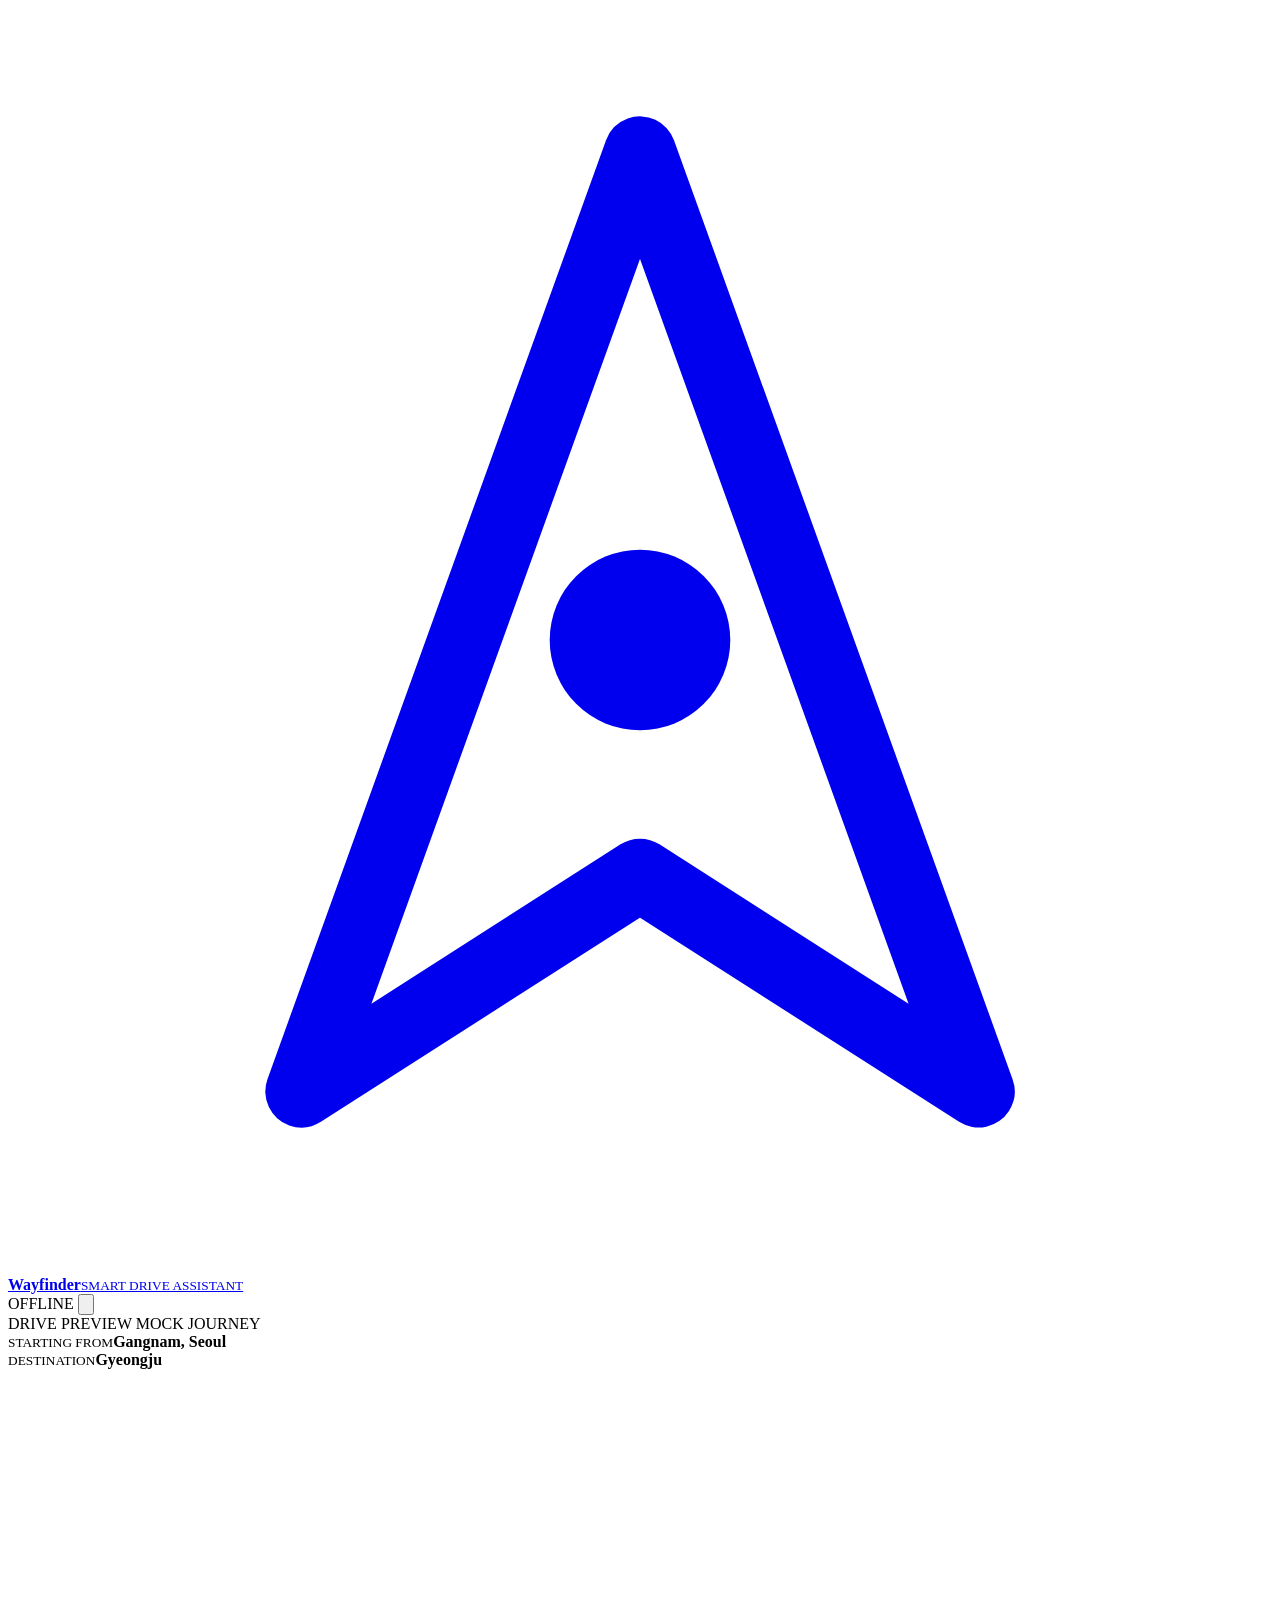
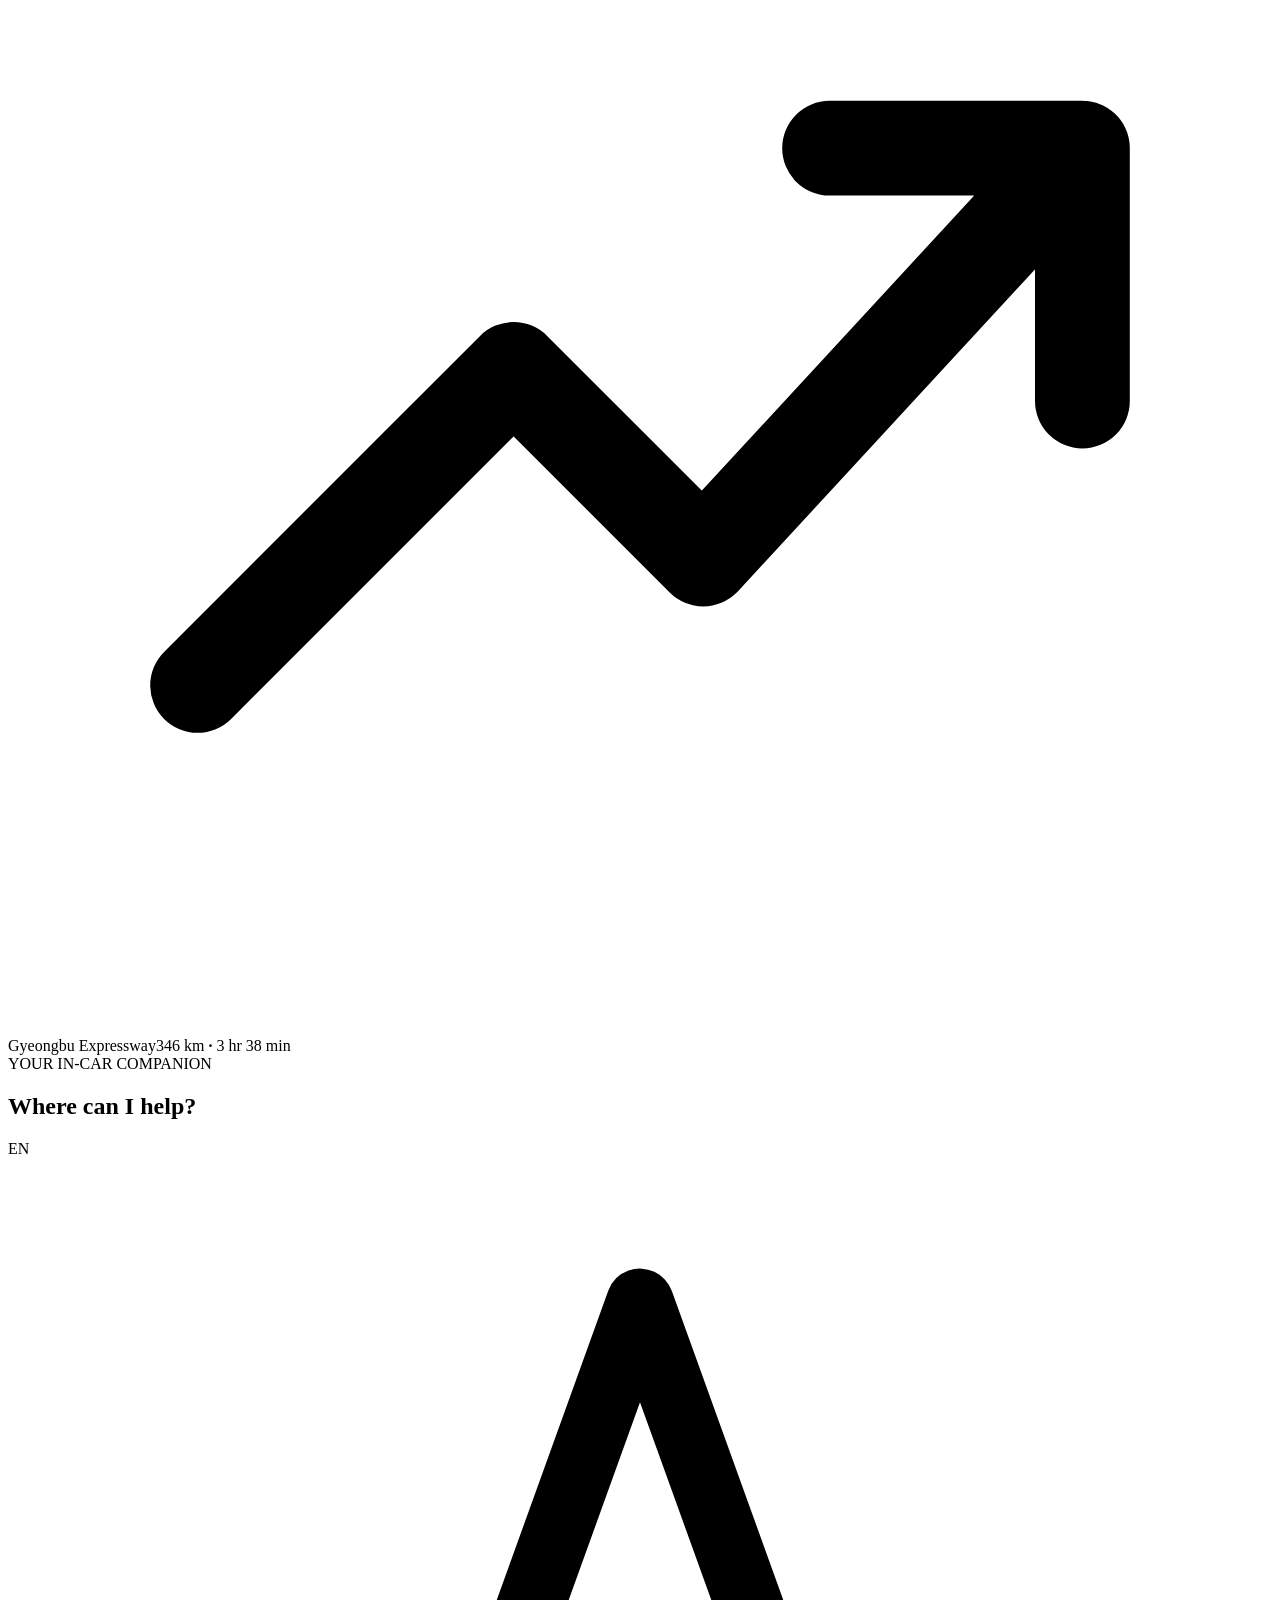
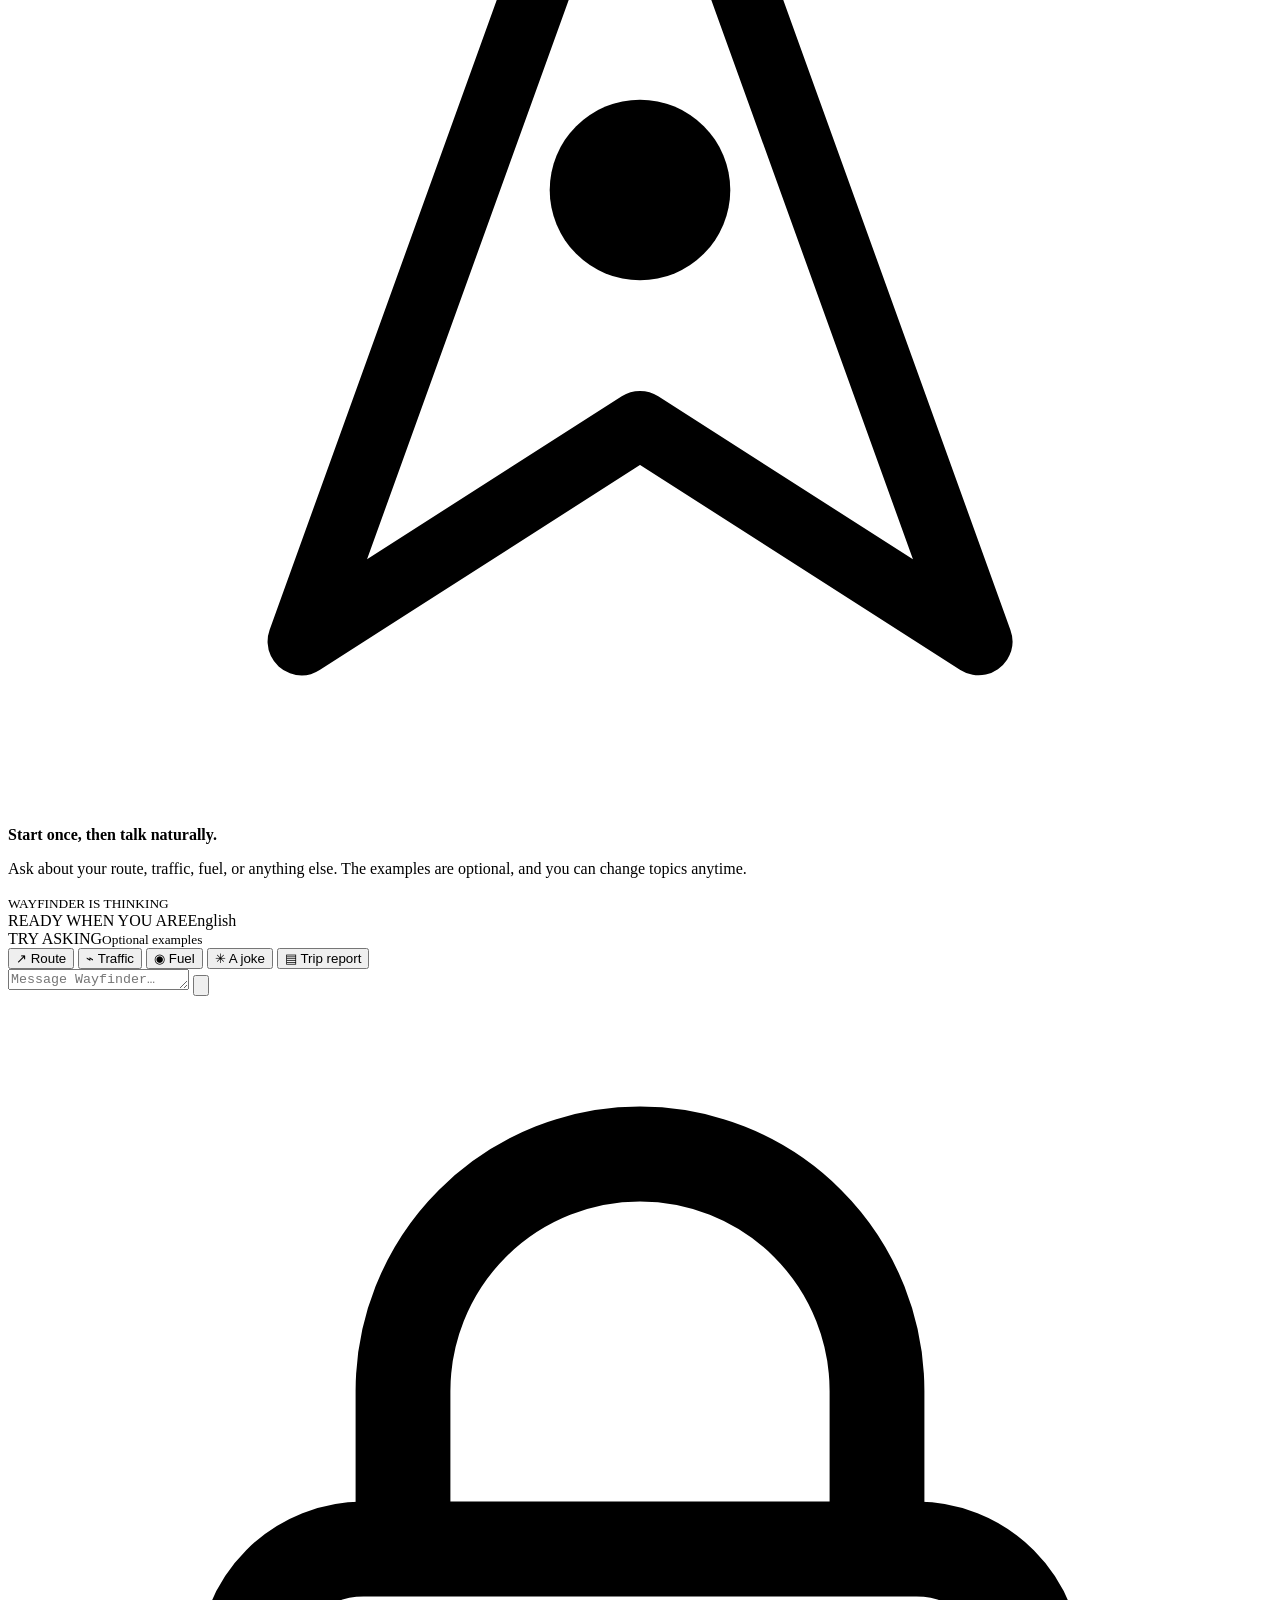
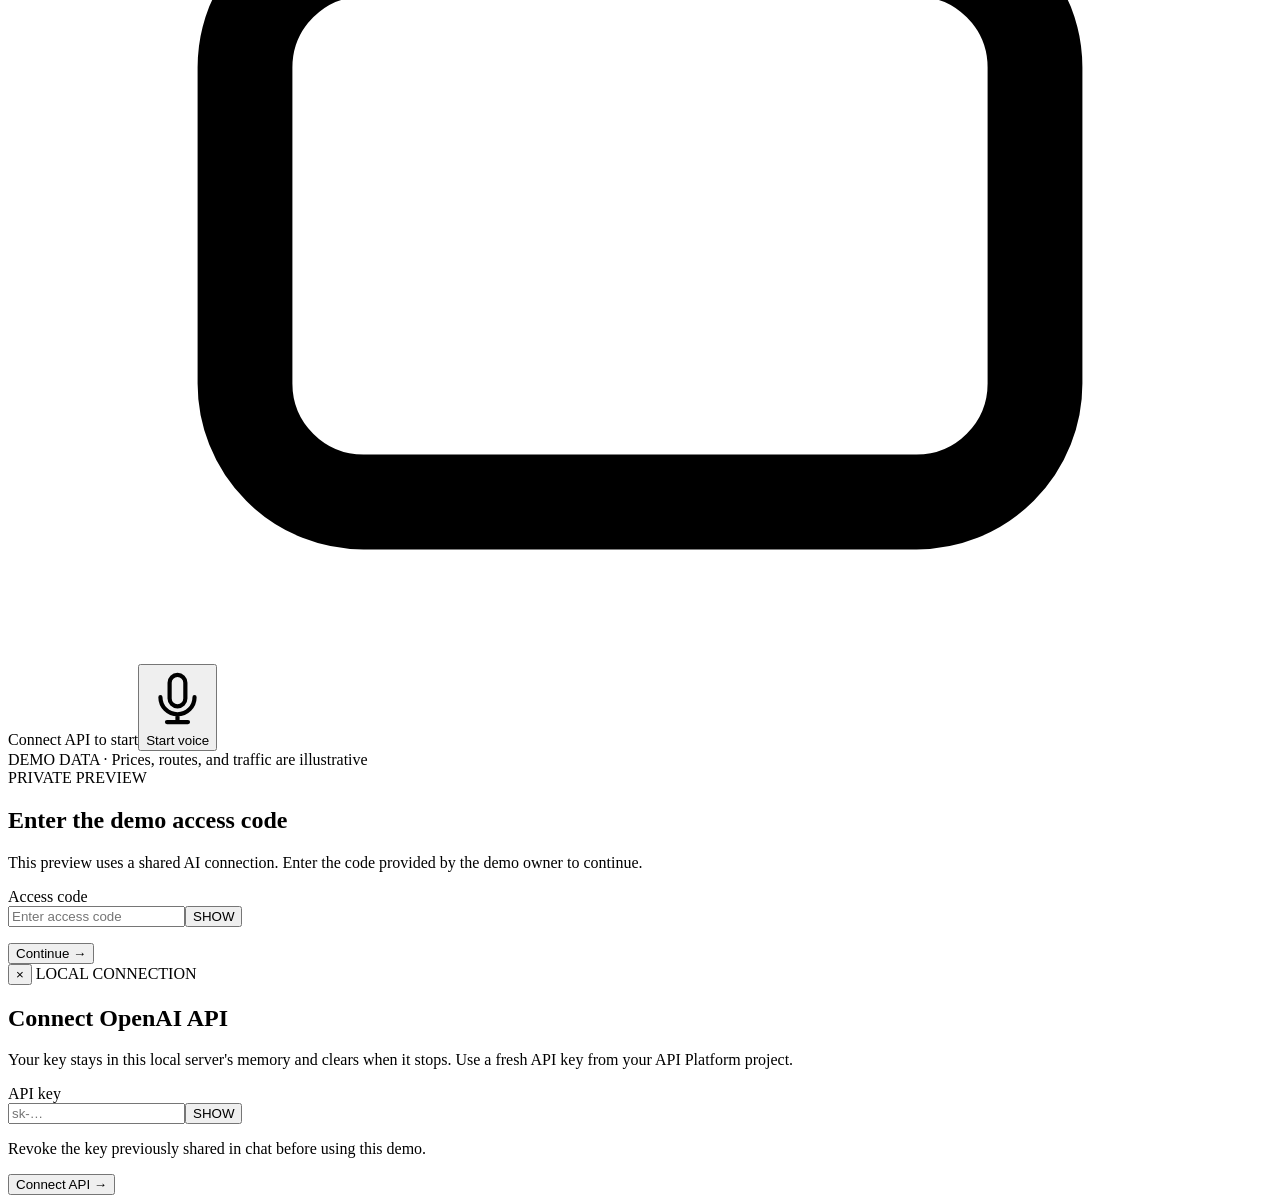
==== public/mobile.html @ 1875d5db "Publish sanitized Wayfinder deployment baseline" ====
<!doctype html>
<html lang="en">
  <head>
    <meta charset="utf-8">
    <meta name="viewport" content="width=device-width, initial-scale=1, viewport-fit=cover">
    <meta name="theme-color" content="#111712">
    <meta name="apple-mobile-web-app-capable" content="yes">
    <meta name="apple-mobile-web-app-status-bar-style" content="black-translucent">
    <title>Wayfinder · Mobile</title>
    <link rel="stylesheet" href="/mobile.css">
    <script src="/mobile.js" defer></script>
  </head>
  <body>
    <main class="phone-shell">
      <header class="topbar">
        <a class="brand" href="/" aria-label="Wayfinder desktop demo">
          <span class="brand-mark" aria-hidden="true"><svg viewBox="0 0 28 28" fill="none"><path d="M14 3.2 6.5 24l7.5-4.8 7.5 4.8L14 3.2Z" stroke="currentColor" stroke-width="1.6" stroke-linejoin="round"/><circle cx="14" cy="14" r="2" fill="currentColor"/></svg></span>
          <span><strong>Wayfinder</strong><small>SMART DRIVE ASSISTANT</small></span>
        </a>
        <div class="top-actions">
          <span class="connection" id="connection-state"><i></i><span id="connection-label">OFFLINE</span></span>
          <button class="icon-button" id="settings-button" type="button" aria-label="API settings" title="API settings"><svg viewBox="0 0 24 24" fill="none"><path d="M12 8.7a3.3 3.3 0 1 0 0 6.6 3.3 3.3 0 0 0 0-6.6Z" stroke="currentColor" stroke-width="1.5"/><path d="m19.4 13.5 1.1.8-1.5 2.6-1.3-.6a7.8 7.8 0 0 1-1.5.9l-.2 1.4h-3l-.3-1.4a7.8 7.8 0 0 1-1.5-.9l-1.3.6-1.5-2.6 1.1-.8a7.4 7.4 0 0 1 0-1.8l-1.1-.8 1.5-2.6 1.3.6a7.8 7.8 0 0 1 1.5-.9l.3-1.4h3l.2 1.4a7.8 7.8 0 0 1 1.5.9l1.3-.6 1.5 2.6-1.1.8a7.4 7.4 0 0 1 0 1.8Z" transform="translate(-1 -1)" stroke="currentColor" stroke-width="1.2" stroke-linejoin="round"/></svg></button>
        </div>
      </header>

      <section class="trip-card" aria-label="Demo journey overview">
        <div class="trip-topline"><span class="eyebrow">DRIVE PREVIEW</span><span class="demo-tag"><i></i> MOCK JOURNEY</span></div>
        <div class="trip-route">
          <div class="route-point"><i class="point-origin"></i><span><small>STARTING FROM</small><strong>Gangnam, Seoul</strong></span></div>
          <div class="route-line"><span></span><span></span><span></span><span></span><span></span></div>
          <div class="route-point"><i class="point-destination"></i><span><small>DESTINATION</small><strong>Gyeongju</strong></span></div>
        </div>
        <div class="trip-foot"><span><svg viewBox="0 0 20 20" fill="none"><path d="M3 14.5 8 9.5l3 3L17 6m-4 0h4v4" stroke="currentColor" stroke-width="1.5" stroke-linecap="round" stroke-linejoin="round"/></svg> Gyeongbu Expressway</span><span>346 km <b>·</b> 3 hr 38 min</span></div>
      </section>

      <section class="assistant-heading">
        <div><span class="eyebrow">YOUR IN-CAR COMPANION</span><h1>Where can I help?</h1></div>
        <span class="language-pill">EN <i></i></span>
      </section>

      <section class="chat-panel" aria-label="Conversation with Wayfinder">
        <div class="chat-scroll" id="chat-scroll">
          <div class="welcome" id="welcome-card">
            <div class="welcome-icon"><svg viewBox="0 0 28 28" fill="none"><path d="M14 3.2 6.5 24l7.5-4.8 7.5 4.8L14 3.2Z" stroke="currentColor" stroke-width="1.5" stroke-linejoin="round"/><circle cx="14" cy="14" r="2" fill="currentColor"/></svg></div>
            <strong>Start once, then talk naturally.</strong>
            <p>Ask about your route, traffic, fuel, or anything else. The examples are optional, and you can change topics anytime.</p>
          </div>
          <div class="messages" id="messages" aria-live="polite"></div>
          <div class="thinking hidden" id="thinking"><span></span><span></span><span></span><small>WAYFINDER IS THINKING</small></div>
        </div>
        <div class="conversation-status"><span class="status-pulse"></span><span id="assistant-status">READY WHEN YOU ARE</span><span class="status-divider"></span><span>English</span></div>
      </section>

      <section class="quick-prompts" aria-label="Optional example prompts">
        <div class="quick-head"><span>TRY ASKING</span><small>Optional examples</small></div>
        <div class="chip-row">
          <button type="button" data-prompt="Plan a route from Gangnam, Seoul to Gyeongju."><span>↗</span> Route</button>
          <button type="button" data-prompt="Traffic seems heavy near Daejeon. Can you find another way?"><span>⌁</span> Traffic</button>
          <button type="button" data-prompt="I'm low on fuel near Gyeongju. Find nearby stations and prices."><span>◉</span> Fuel</button>
          <button type="button" data-prompt="I'm really tired. Tell me a funny joke."><span>✳</span> A joke</button>
          <button type="button" data-prompt="Please send me my trip report."><span>▤</span> Trip report</button>
        </div>
      </section>

      <footer class="composer-dock">
        <form id="chat-form" class="composer">
          <textarea id="chat-input" rows="1" placeholder="Message Wayfinder…" aria-label="Message Wayfinder"></textarea>
          <button class="send-button" id="send-button" type="submit" aria-label="Send message"><svg viewBox="0 0 24 24" fill="none"><path d="M4 12 20 4l-5.5 16-3.2-6.8L4 12Z" stroke="currentColor" stroke-width="1.6" stroke-linejoin="round"/><path d="m11.3 13.2 4-4" stroke="currentColor" stroke-width="1.6" stroke-linecap="round"/></svg></button>
        </form>
        <div class="voice-row"><span class="privacy-note"><svg viewBox="0 0 16 16" fill="none"><rect x="3" y="7" width="10" height="7" rx="1.5" stroke="currentColor" stroke-width="1.2"/><path d="M5 7V5a3 3 0 0 1 6 0v2" stroke="currentColor" stroke-width="1.2"/></svg><span id="api-note">Connect API to start</span></span><button class="voice-button" id="voice-button" type="button"><span class="mic-icon"><svg viewBox="0 0 24 24" fill="none"><rect x="9" y="3" width="6" height="12" rx="3" stroke="currentColor" stroke-width="1.6"/><path d="M5.5 11.5a6.5 6.5 0 0 0 13 0M12 18v3m-4 0h8" stroke="currentColor" stroke-width="1.6" stroke-linecap="round"/></svg></span><span id="voice-label">Start voice</span></button></div>
        <div class="fixture-note">DEMO DATA · Prices, routes, and traffic are illustrative</div>
      </footer>
    </main>

    <div class="toast" id="toast" role="status" aria-live="polite"></div>
    <div class="sheet-backdrop hidden" id="access-modal" role="presentation">
      <section class="key-sheet" role="dialog" aria-modal="true" aria-labelledby="access-title">
        <div class="sheet-grabber"></div>
        <span class="eyebrow">PRIVATE PREVIEW</span>
        <h2 id="access-title">Enter the demo access code</h2>
        <p>This preview uses a shared AI connection. Enter the code provided by the demo owner to continue.</p>
        <form id="access-form">
          <label for="access-code-input">Access code</label>
          <div class="key-field"><input id="access-code-input" type="password" placeholder="Enter access code" autocomplete="one-time-code" required><button id="access-visibility" type="button">SHOW</button></div>
          <p class="key-error hidden" id="access-error"></p>
          <button class="connect-button" id="access-submit" type="submit">Continue <span>→</span></button>
        </form>
      </section>
    </div>
    <div class="sheet-backdrop hidden" id="key-modal" role="presentation">
      <section class="key-sheet" role="dialog" aria-modal="true" aria-labelledby="key-title">
        <div class="sheet-grabber"></div>
        <button class="sheet-close" id="key-close" type="button" aria-label="Close settings">×</button>
        <span class="eyebrow">LOCAL CONNECTION</span>
        <h2 id="key-title">Connect OpenAI API</h2>
        <p>Your key stays in this local server's memory and clears when it stops. Use a fresh API key from your API Platform project.</p>
        <form id="key-form">
          <label for="api-key-input">API key</label>
          <div class="key-field"><input id="api-key-input" type="password" placeholder="sk-…" autocomplete="off" spellcheck="false"><button id="key-visibility" type="button">SHOW</button></div>
          <p class="key-warning">Revoke the key previously shared in chat before using this demo.</p>
          <p class="key-error hidden" id="key-error"></p>
          <button class="connect-button" id="key-save" type="submit">Connect API <span>→</span></button>
        </form>
      </section>
    </div>
  </body>
</html>
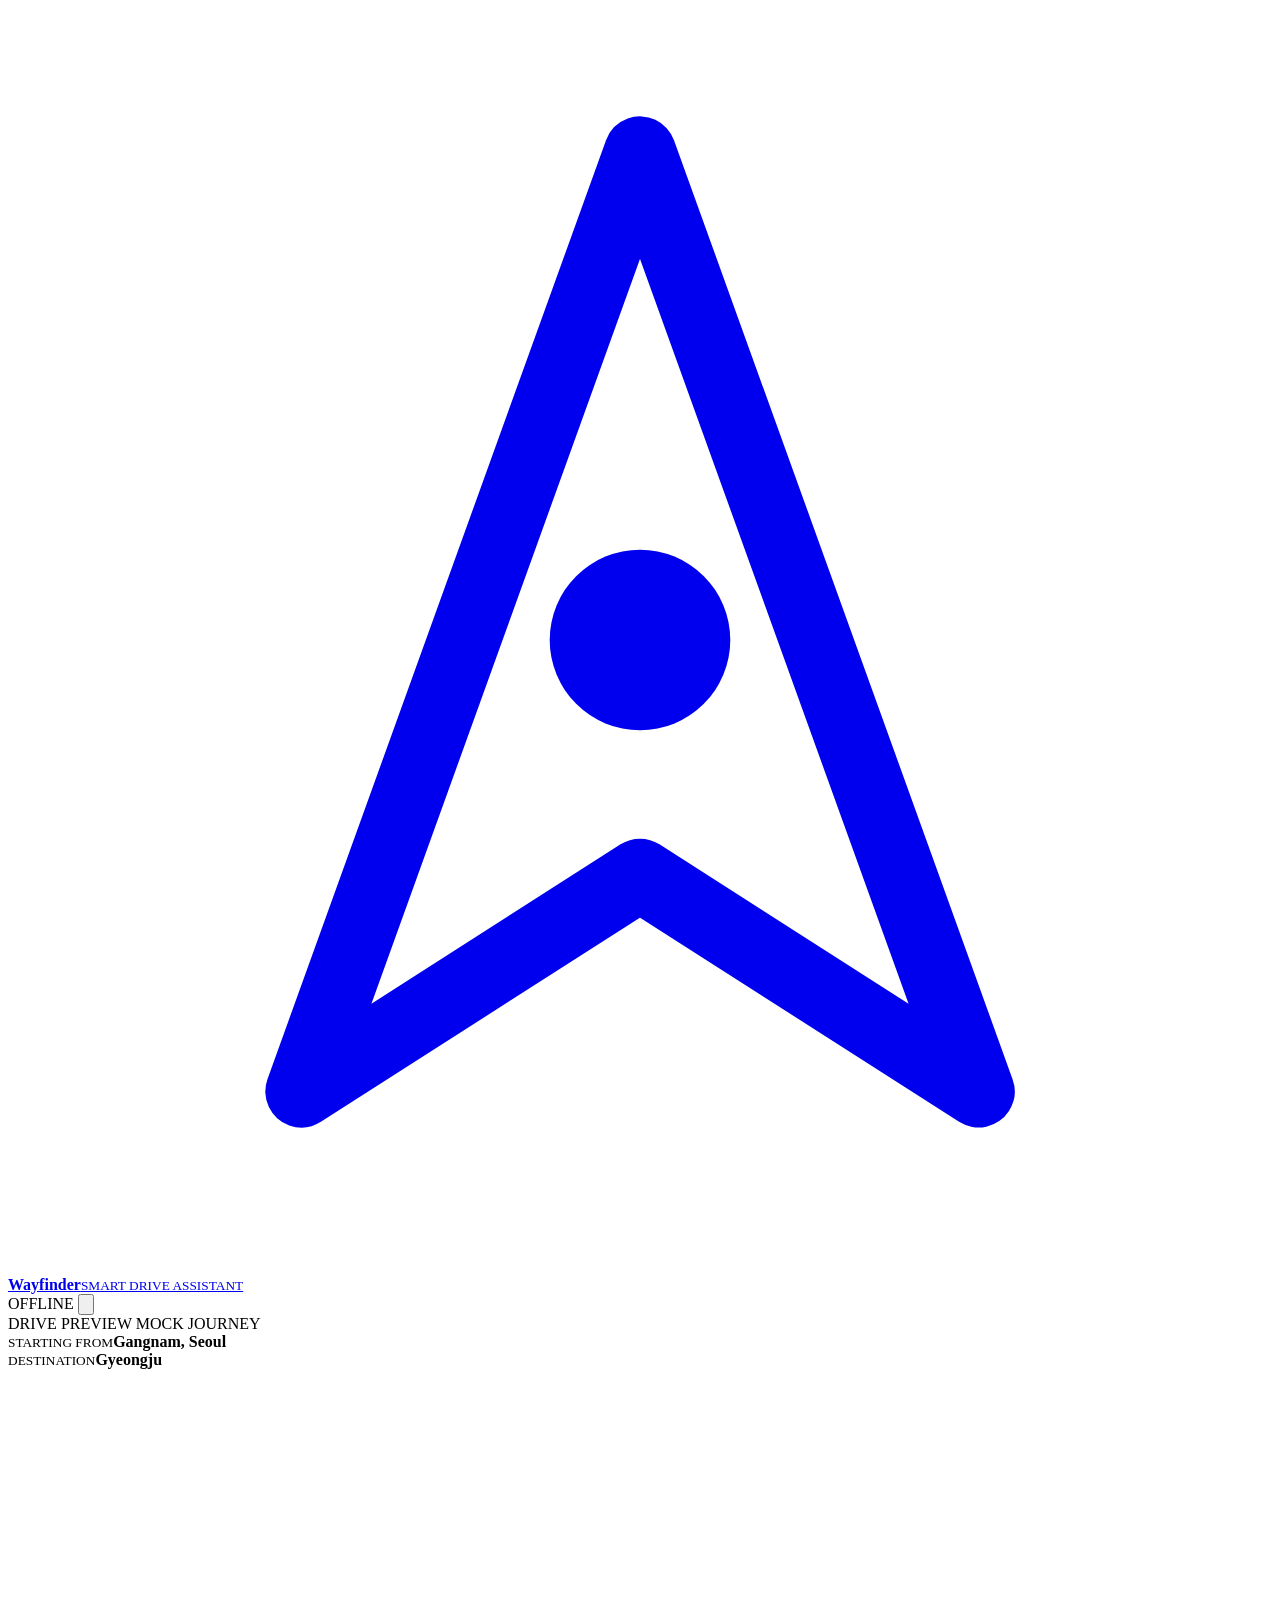
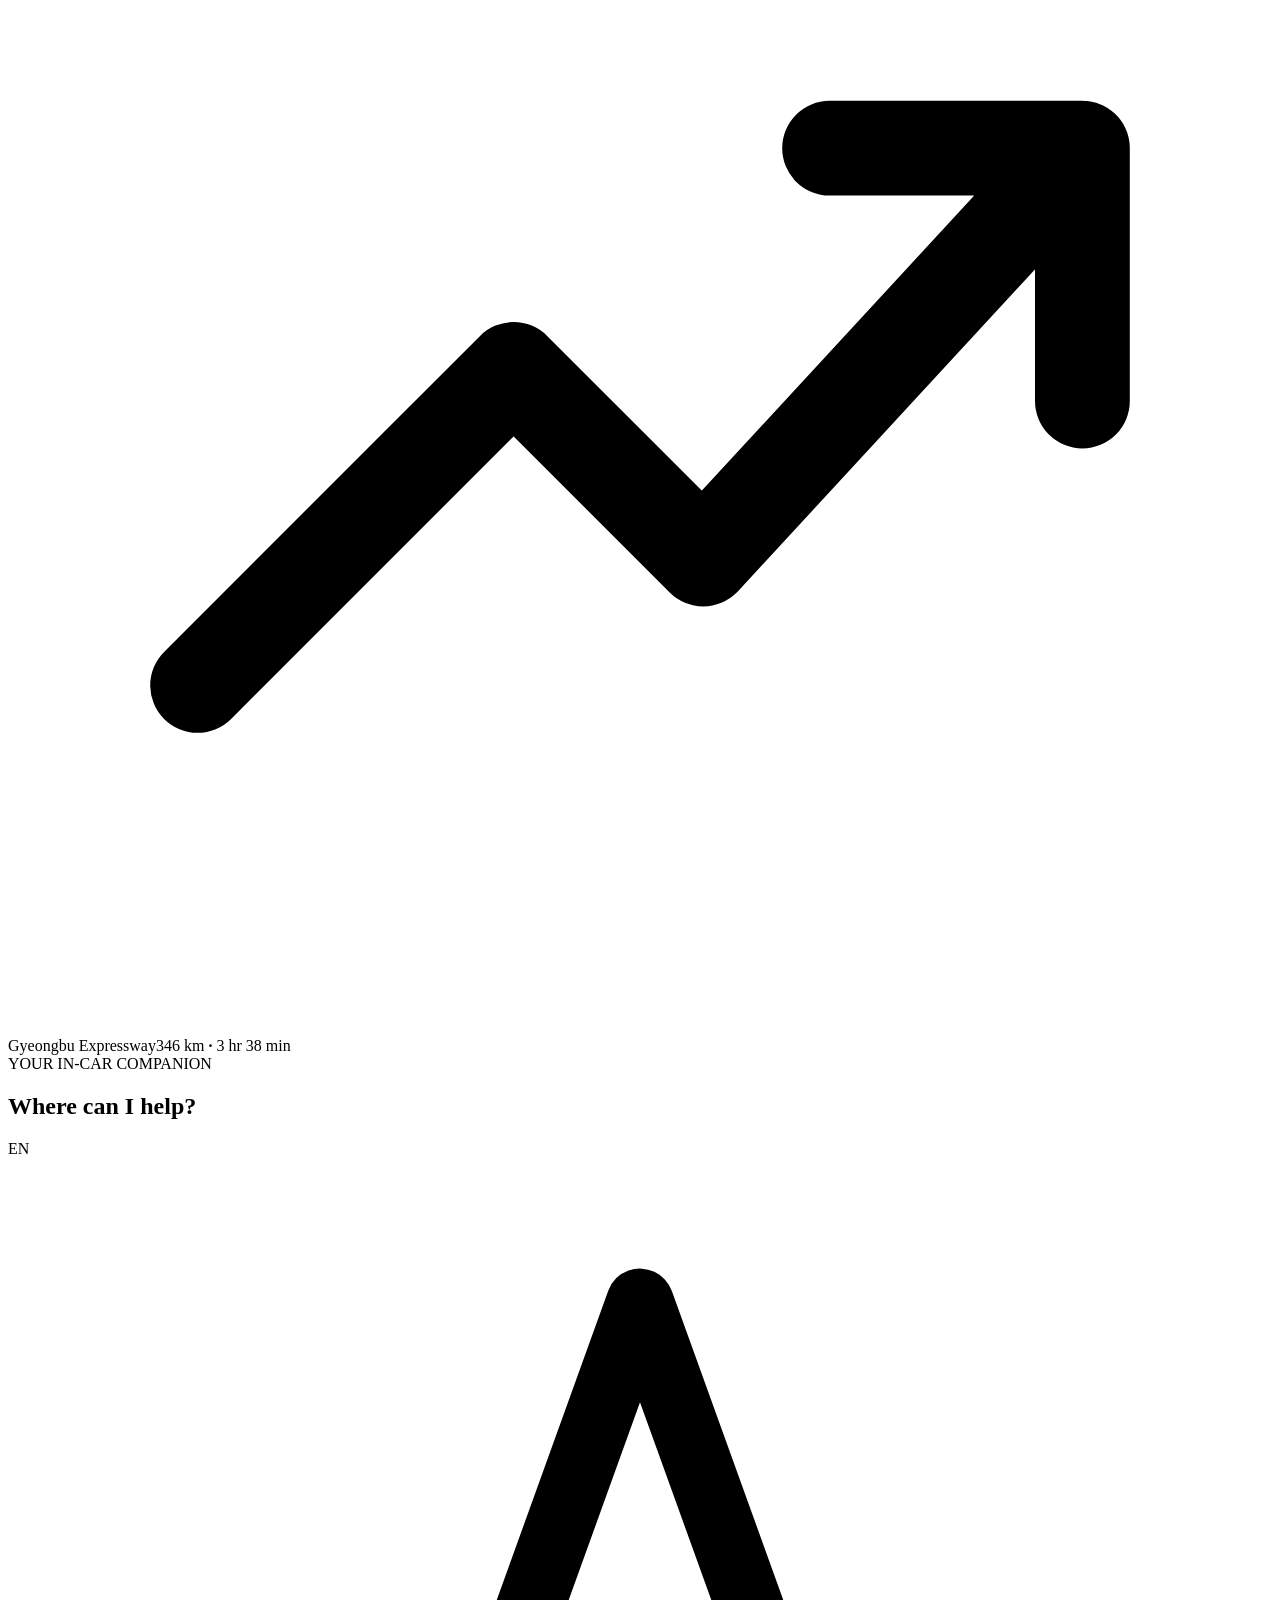
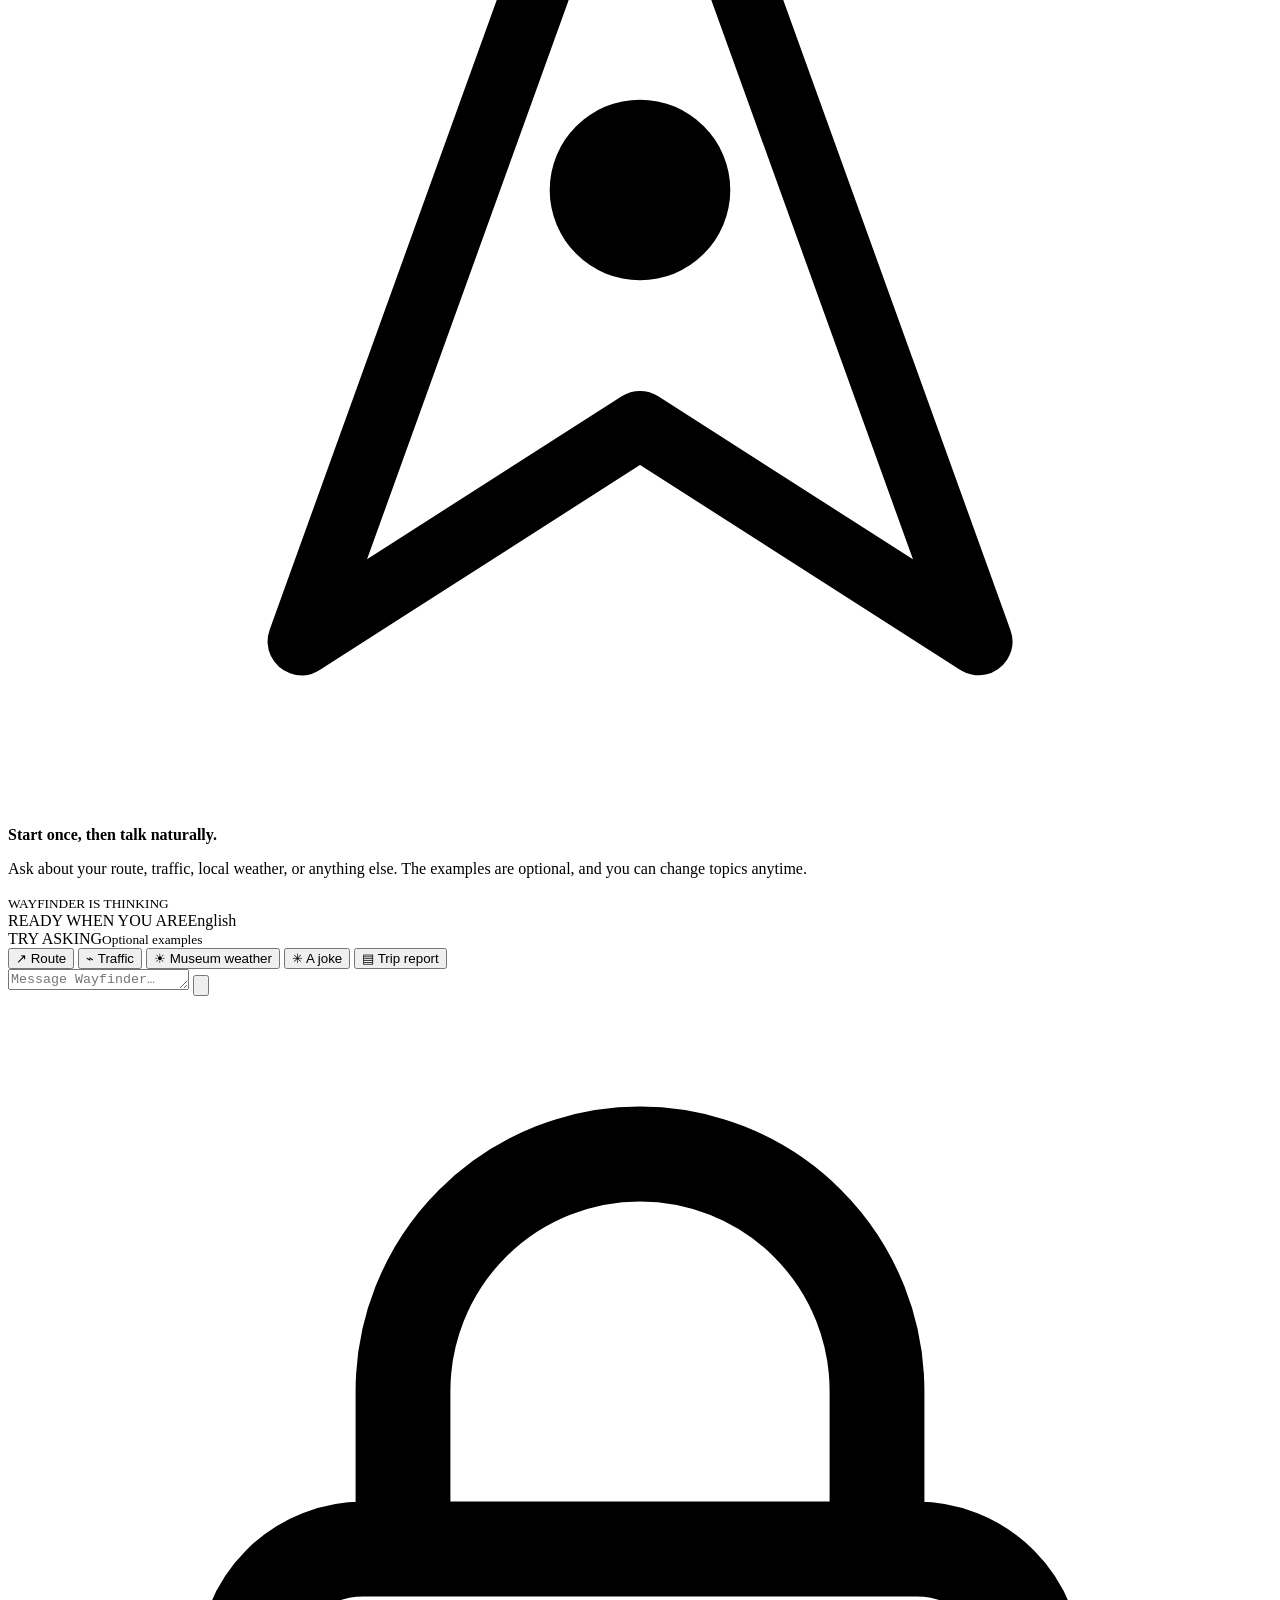
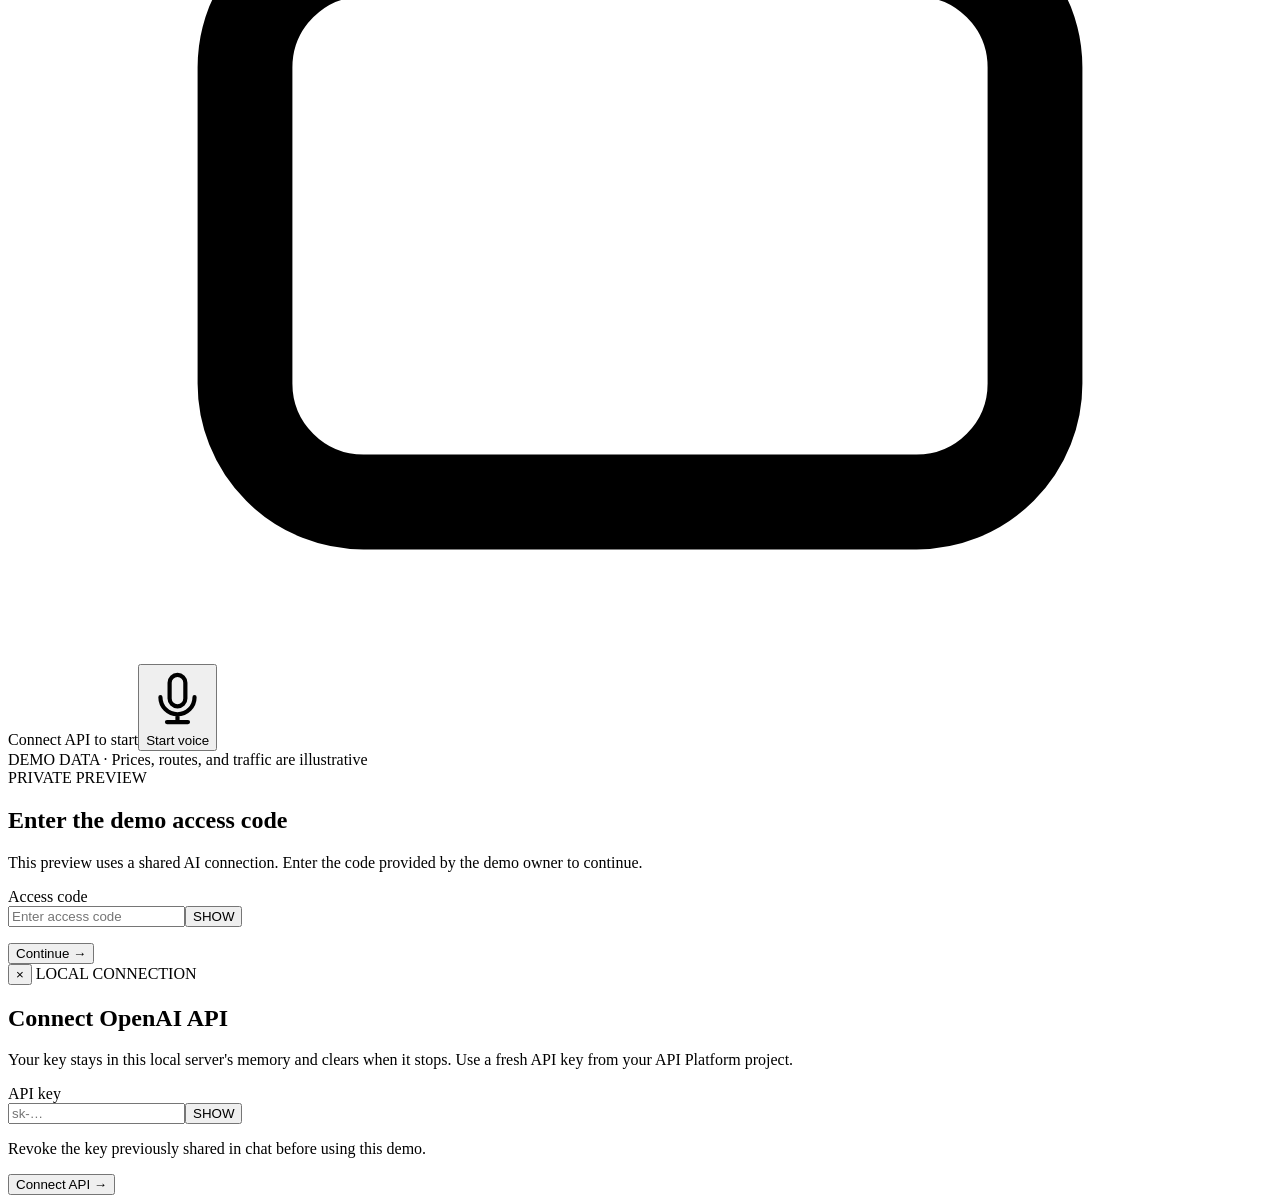
==== commit 88a63318: "Replace scenario 3 with Gyeongju museum weather" ====
--- a/public/mobile.html
+++ b/public/mobile.html
@@ -43,7 +43,7 @@
           <div class="welcome" id="welcome-card">
             <div class="welcome-icon"><svg viewBox="0 0 28 28" fill="none"><path d="M14 3.2 6.5 24l7.5-4.8 7.5 4.8L14 3.2Z" stroke="currentColor" stroke-width="1.5" stroke-linejoin="round"/><circle cx="14" cy="14" r="2" fill="currentColor"/></svg></div>
             <strong>Start once, then talk naturally.</strong>
-            <p>Ask about your route, traffic, fuel, or anything else. The examples are optional, and you can change topics anytime.</p>
+            <p>Ask about your route, traffic, local weather, or anything else. The examples are optional, and you can change topics anytime.</p>
           </div>
           <div class="messages" id="messages" aria-live="polite"></div>
           <div class="thinking hidden" id="thinking"><span></span><span></span><span></span><small>WAYFINDER IS THINKING</small></div>
@@ -56,7 +56,7 @@
         <div class="chip-row">
           <button type="button" data-prompt="Plan a route from Gangnam, Seoul to Gyeongju."><span>↗</span> Route</button>
           <button type="button" data-prompt="Traffic seems heavy near Daejeon. Can you find another way?"><span>⌁</span> Traffic</button>
-          <button type="button" data-prompt="I'm low on fuel near Gyeongju. Find nearby stations and prices."><span>◉</span> Fuel</button>
+          <button type="button" data-prompt="What's the current temperature around Gyeongju National Museum?"><span>☀</span> Museum weather</button>
           <button type="button" data-prompt="I'm really tired. Tell me a funny joke."><span>✳</span> A joke</button>
           <button type="button" data-prompt="Please send me my trip report."><span>▤</span> Trip report</button>
         </div>
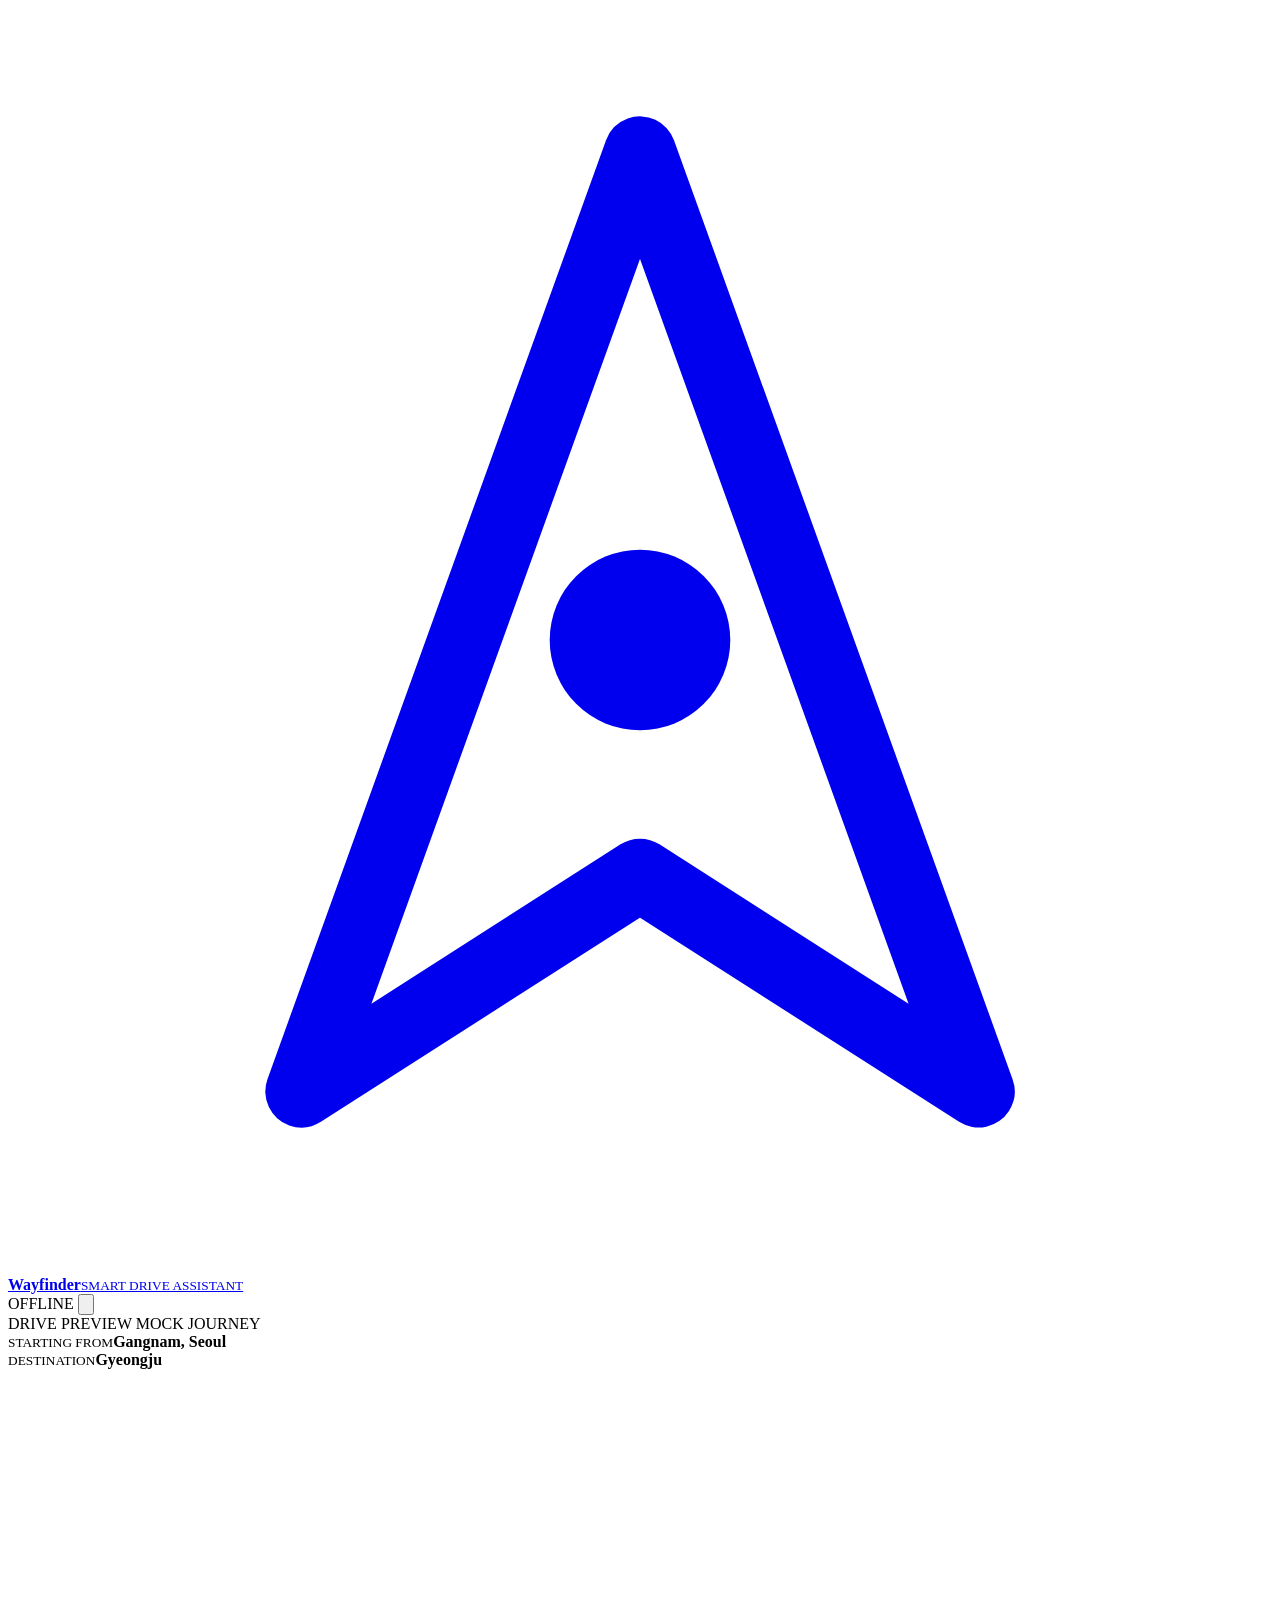
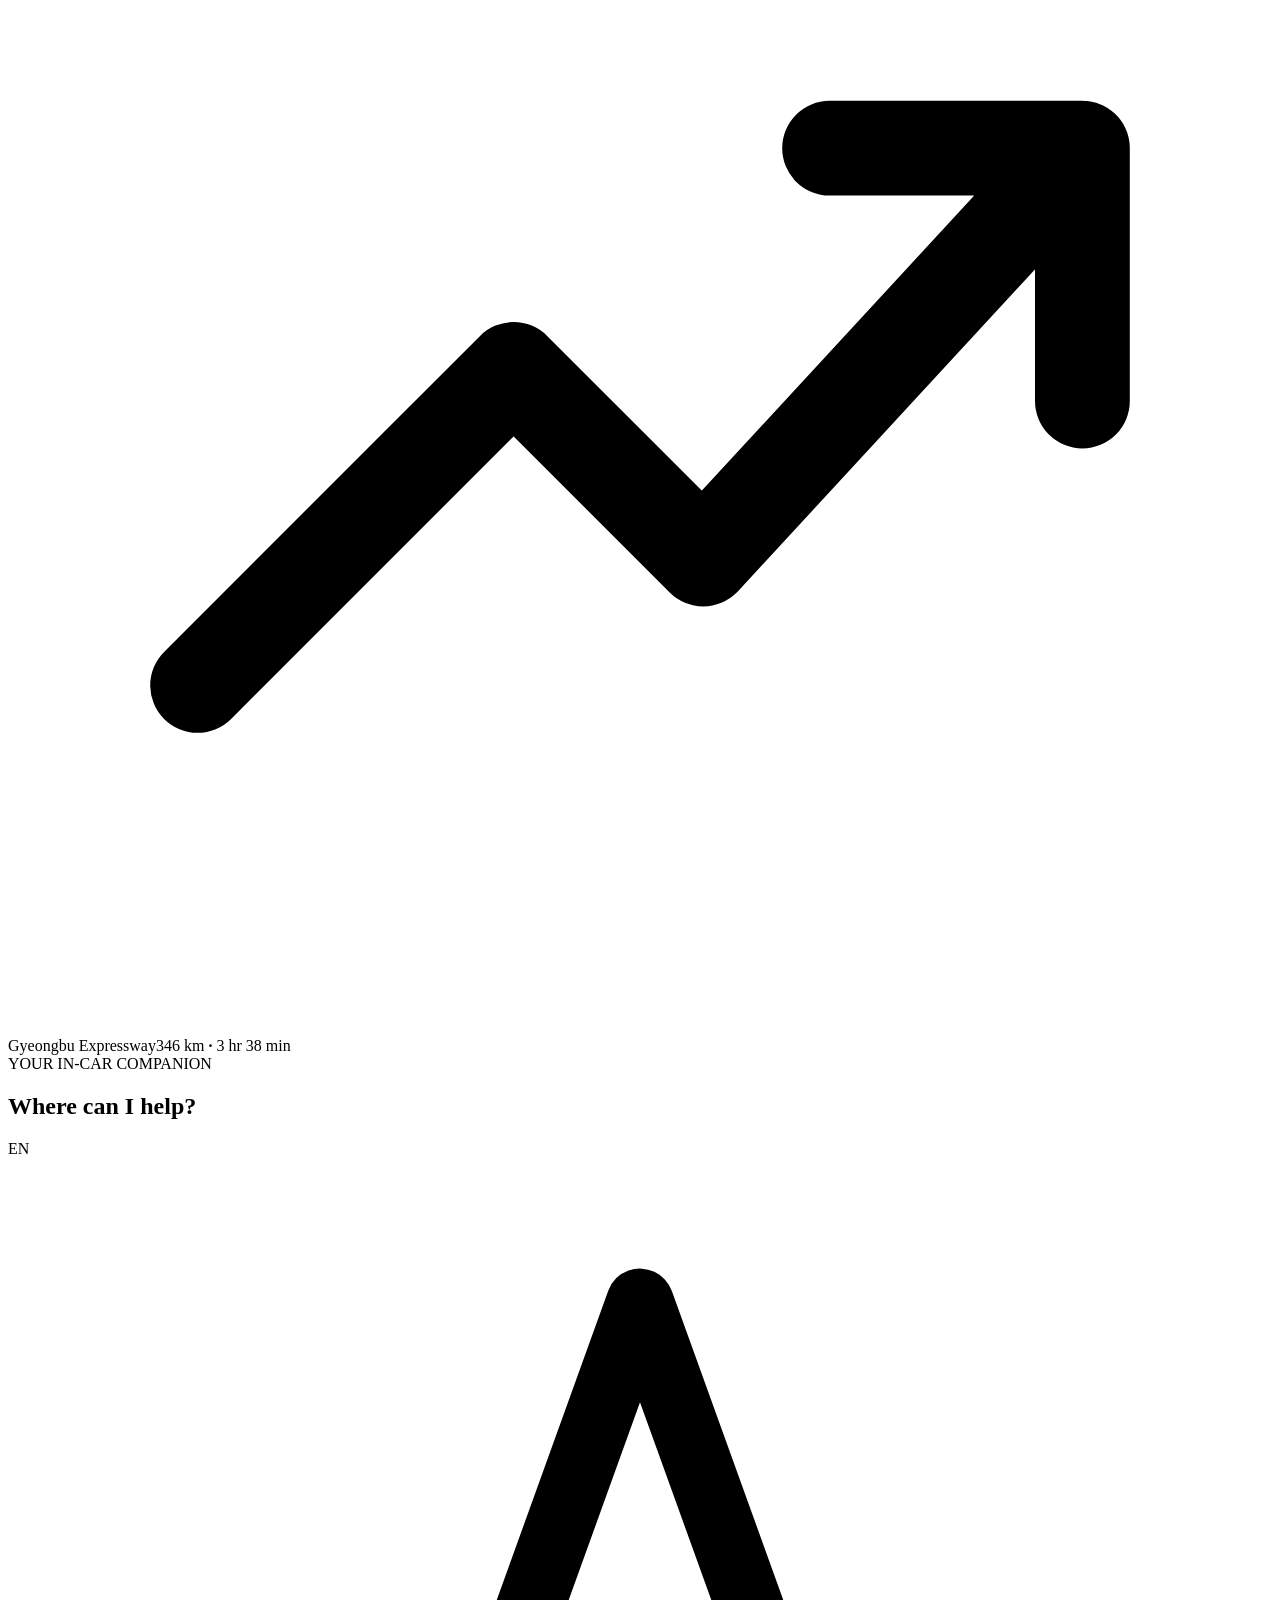
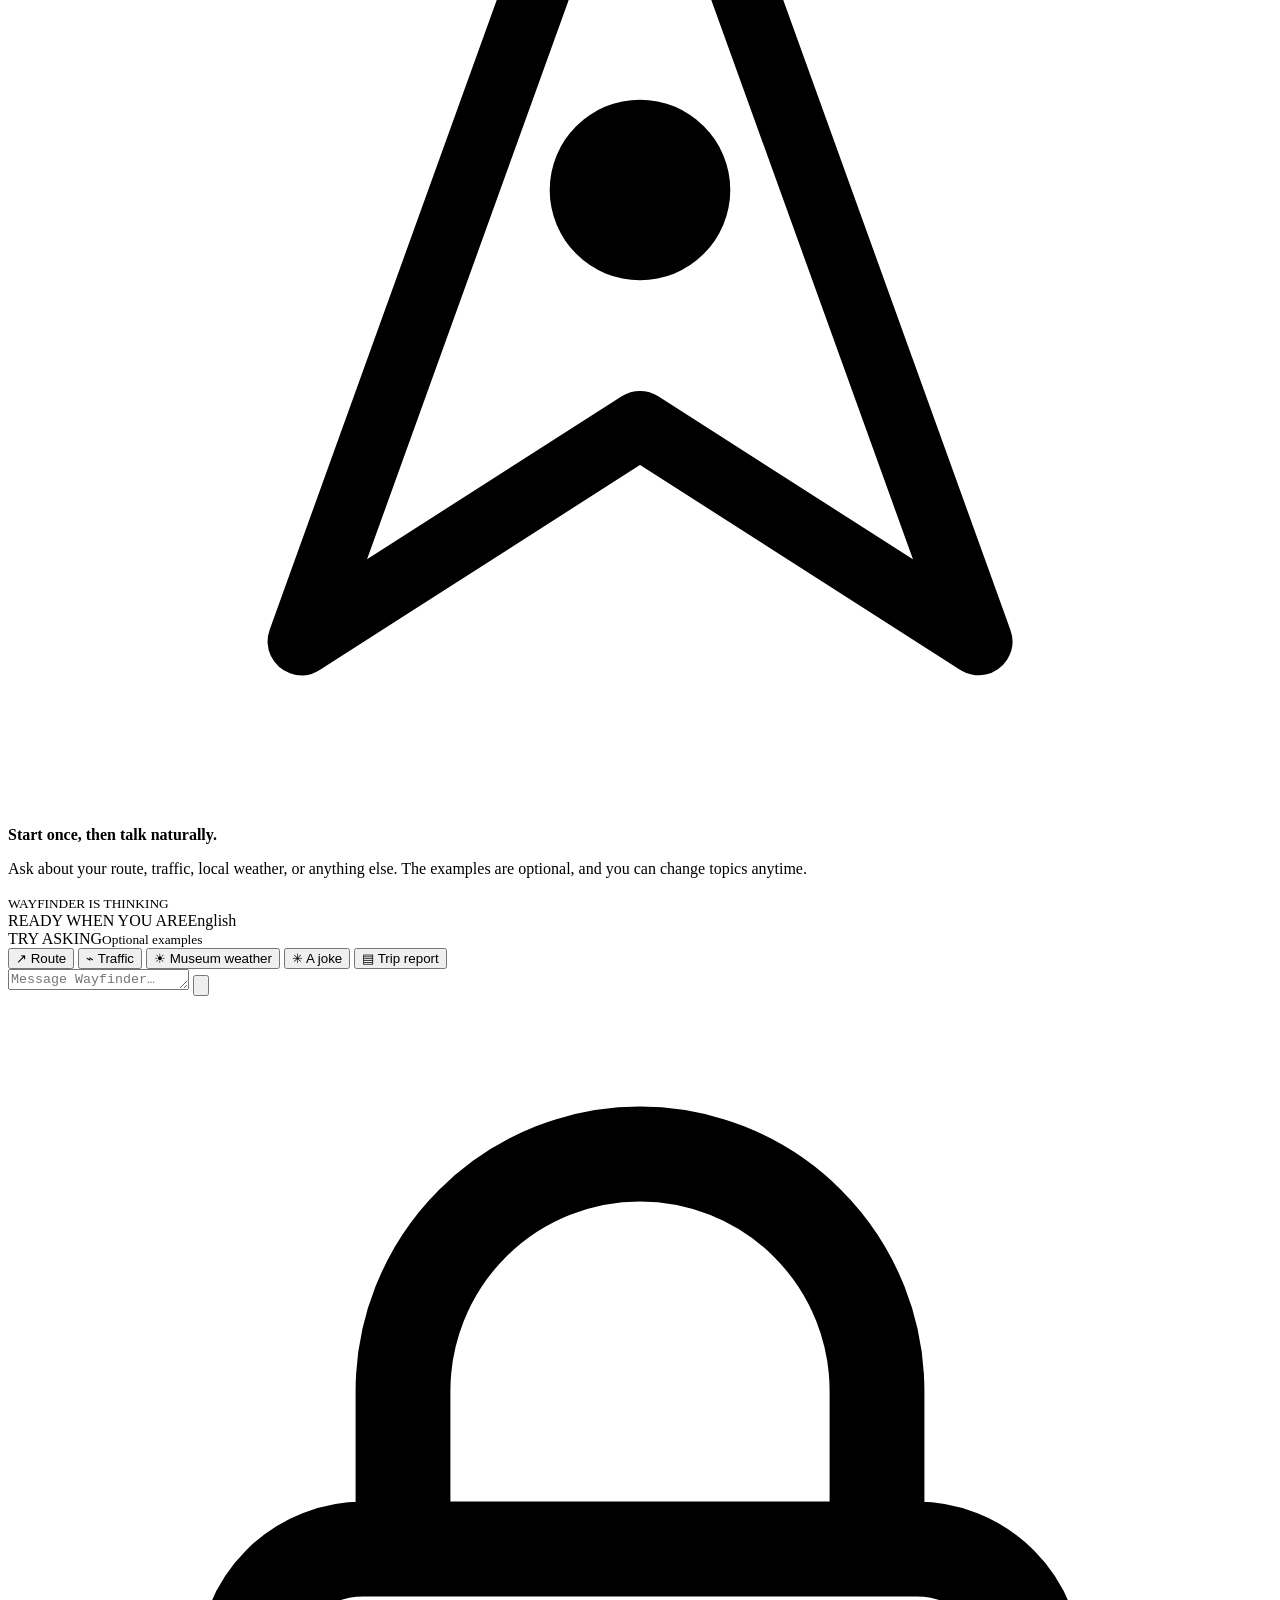
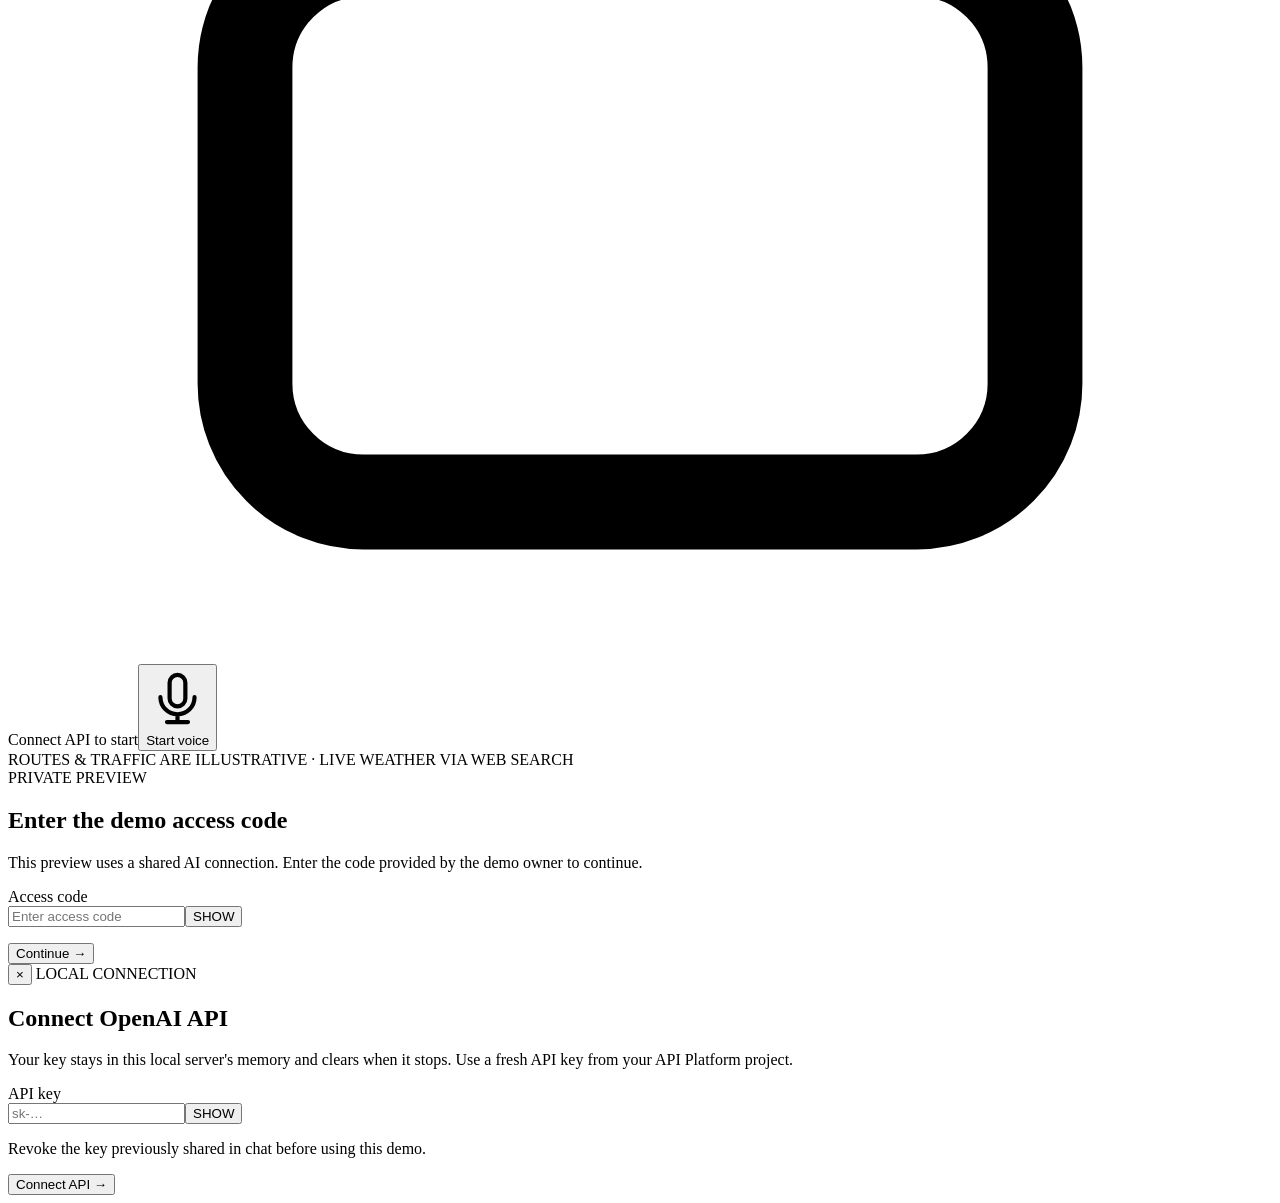
==== commit c9043972: "Align weather scenario guidance across desktop and mobile" ====
--- a/public/mobile.html
+++ b/public/mobile.html
@@ -68,7 +68,7 @@
           <button class="send-button" id="send-button" type="submit" aria-label="Send message"><svg viewBox="0 0 24 24" fill="none"><path d="M4 12 20 4l-5.5 16-3.2-6.8L4 12Z" stroke="currentColor" stroke-width="1.6" stroke-linejoin="round"/><path d="m11.3 13.2 4-4" stroke="currentColor" stroke-width="1.6" stroke-linecap="round"/></svg></button>
         </form>
         <div class="voice-row"><span class="privacy-note"><svg viewBox="0 0 16 16" fill="none"><rect x="3" y="7" width="10" height="7" rx="1.5" stroke="currentColor" stroke-width="1.2"/><path d="M5 7V5a3 3 0 0 1 6 0v2" stroke="currentColor" stroke-width="1.2"/></svg><span id="api-note">Connect API to start</span></span><button class="voice-button" id="voice-button" type="button"><span class="mic-icon"><svg viewBox="0 0 24 24" fill="none"><rect x="9" y="3" width="6" height="12" rx="3" stroke="currentColor" stroke-width="1.6"/><path d="M5.5 11.5a6.5 6.5 0 0 0 13 0M12 18v3m-4 0h8" stroke="currentColor" stroke-width="1.6" stroke-linecap="round"/></svg></span><span id="voice-label">Start voice</span></button></div>
-        <div class="fixture-note">DEMO DATA · Prices, routes, and traffic are illustrative</div>
+        <div class="fixture-note">ROUTES & TRAFFIC ARE ILLUSTRATIVE · LIVE WEATHER VIA WEB SEARCH</div>
       </footer>
     </main>
 
